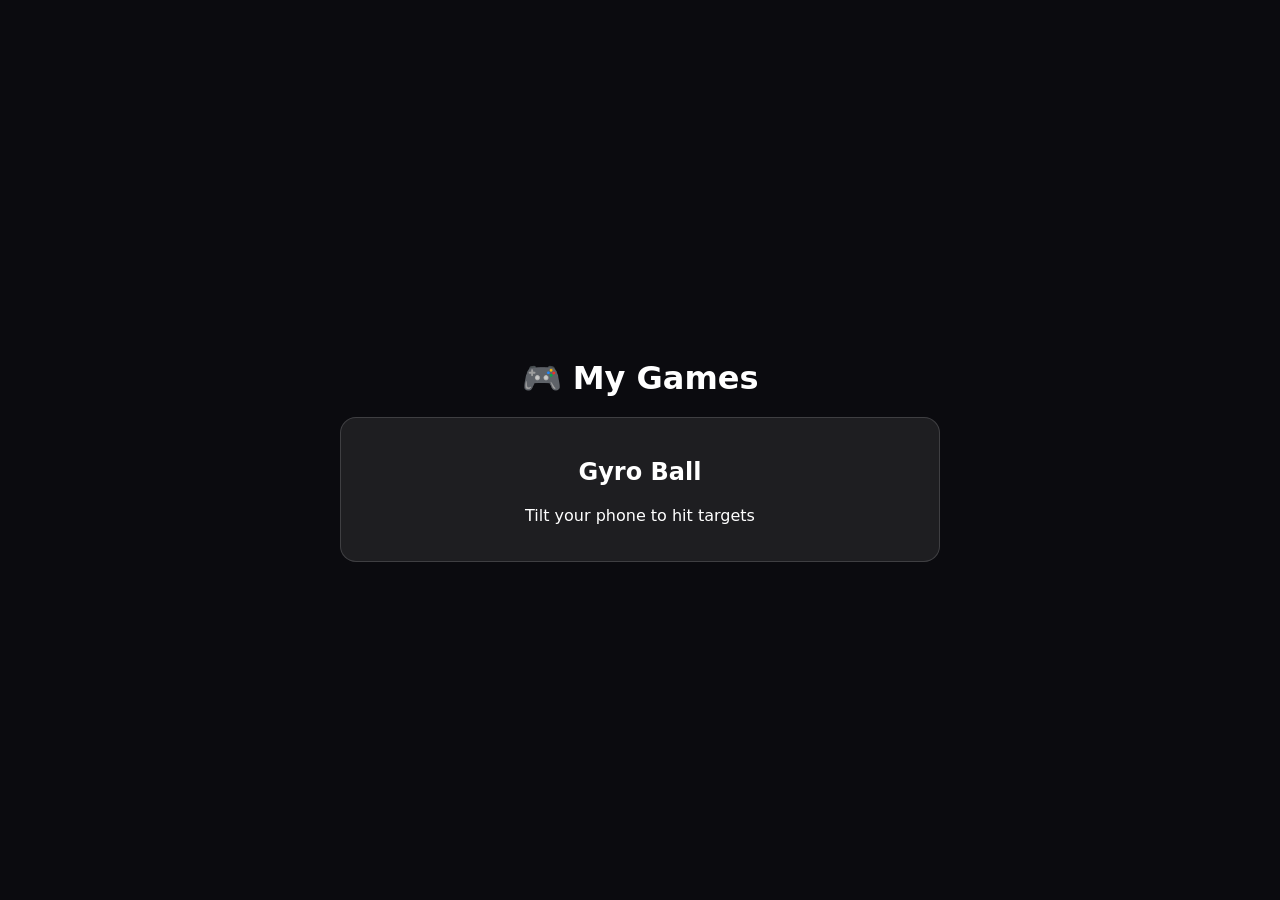
==== games/index.html @ 578bc19c "Add main games menu page" ====
<!DOCTYPE html>
<html lang="nl">
<head>
<meta charset="UTF-8" />
<meta name="viewport" content="width=device-width, initial-scale=1.0" />
<title>Games</title>
<style>
body {
  margin:0;
  font-family: system-ui, sans-serif;
  background:#0b0b0f;
  color:white;
  display:flex;
  flex-direction:column;
  align-items:center;
  justify-content:center;
  height:100vh;
}

h1 {
  margin-bottom:20px;
}

.grid {
  display:grid;
  grid-template-columns: repeat(auto-fit, minmax(200px, 1fr));
  gap:20px;
  width:90%;
  max-width:600px;
}

.card {
  background: rgba(255,255,255,0.08);
  border:1px solid rgba(255,255,255,0.15);
  padding:20px;
  border-radius:16px;
  text-align:center;
  text-decoration:none;
  color:white;
  transition: transform 0.2s, background 0.2s;
}

.card:hover {
  transform: translateY(-5px);
  background: rgba(255,255,255,0.15);
}
</style>
</head>
<body>

<h1>🎮 My Games</h1>

<div class="grid">
  <a class="card" href="./gyro-ball/">
    <h2>Gyro Ball</h2>
    <p>Tilt your phone to hit targets</p>
  </a>
</div>

</body>
</html>
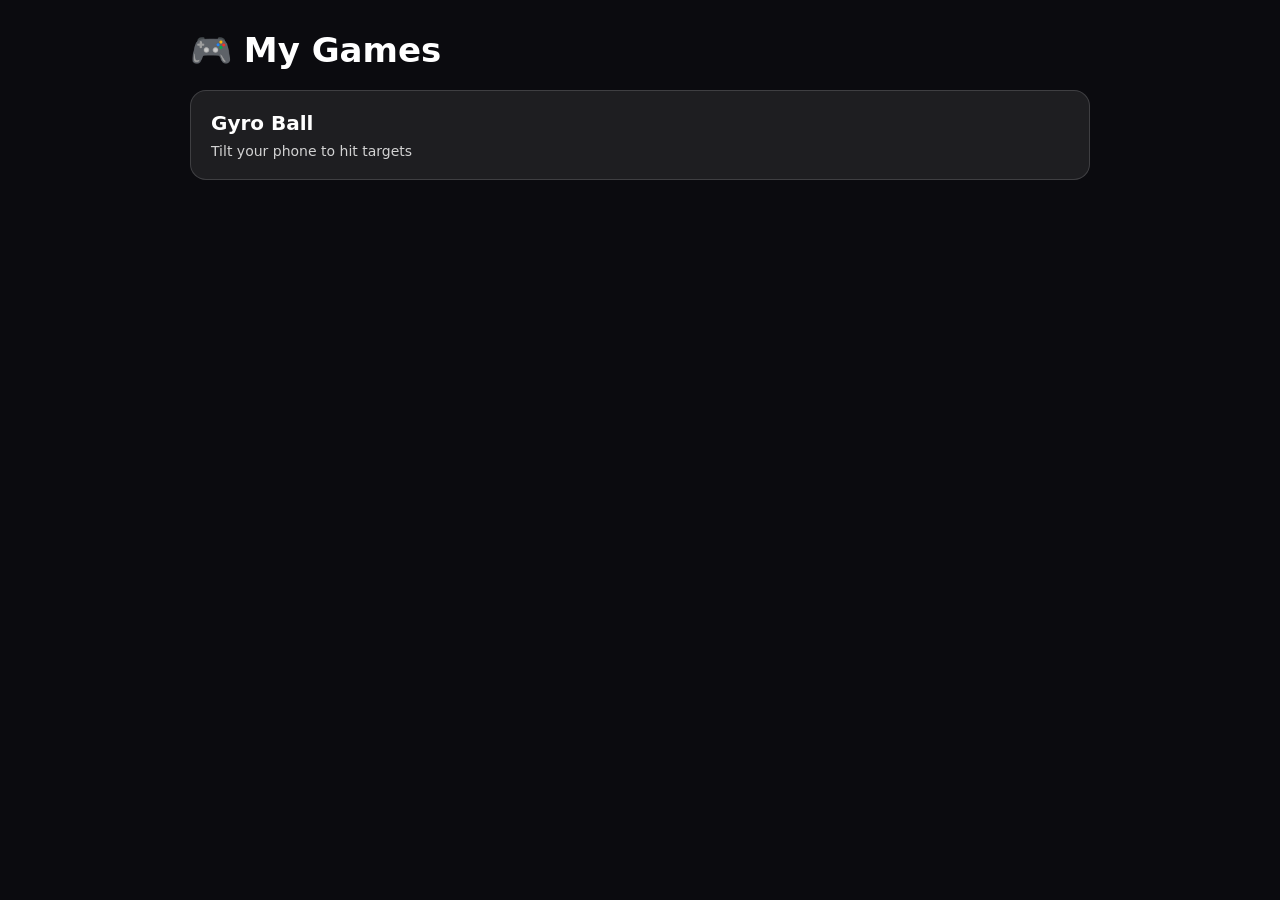
==== commit 6002fa9b: "Make layout top-aligned and responsive for mobile and desktop" ====
--- a/games/index.html
+++ b/games/index.html
@@ -10,23 +10,24 @@
   font-family: system-ui, sans-serif;
   background:#0b0b0f;
   color:white;
-  display:flex;
-  flex-direction:column;
-  align-items:center;
-  justify-content:center;
-  height:100vh;
+}
+
+.container {
+  width:100%;
+  max-width:900px;
+  margin:0 auto;
+  padding:20px;
 }
 
 h1 {
-  margin-bottom:20px;
+  margin:10px 0 20px 0;
+  font-size:28px;
 }
 
 .grid {
   display:grid;
-  grid-template-columns: repeat(auto-fit, minmax(200px, 1fr));
-  gap:20px;
-  width:90%;
-  max-width:600px;
+  grid-template-columns: repeat(auto-fit, minmax(220px, 1fr));
+  gap:16px;
 }
 
 .card {
@@ -34,27 +35,45 @@
   border:1px solid rgba(255,255,255,0.15);
   padding:20px;
   border-radius:16px;
-  text-align:center;
   text-decoration:none;
   color:white;
   transition: transform 0.2s, background 0.2s;
 }
 
 .card:hover {
-  transform: translateY(-5px);
+  transform: translateY(-4px);
   background: rgba(255,255,255,0.15);
+}
+
+.card h2 {
+  margin:0 0 8px 0;
+  font-size:20px;
+}
+
+.card p {
+  margin:0;
+  opacity:0.8;
+  font-size:14px;
+}
+
+@media (min-width: 768px) {
+  h1 {
+    font-size:34px;
+  }
 }
 </style>
 </head>
 <body>
 
-<h1>🎮 My Games</h1>
+<div class="container">
+  <h1>🎮 My Games</h1>
 
-<div class="grid">
-  <a class="card" href="./gyro-ball/">
-    <h2>Gyro Ball</h2>
-    <p>Tilt your phone to hit targets</p>
-  </a>
+  <div class="grid">
+    <a class="card" href="./gyro-ball/">
+      <h2>Gyro Ball</h2>
+      <p>Tilt your phone to hit targets</p>
+    </a>
+  </div>
 </div>
 
 </body>
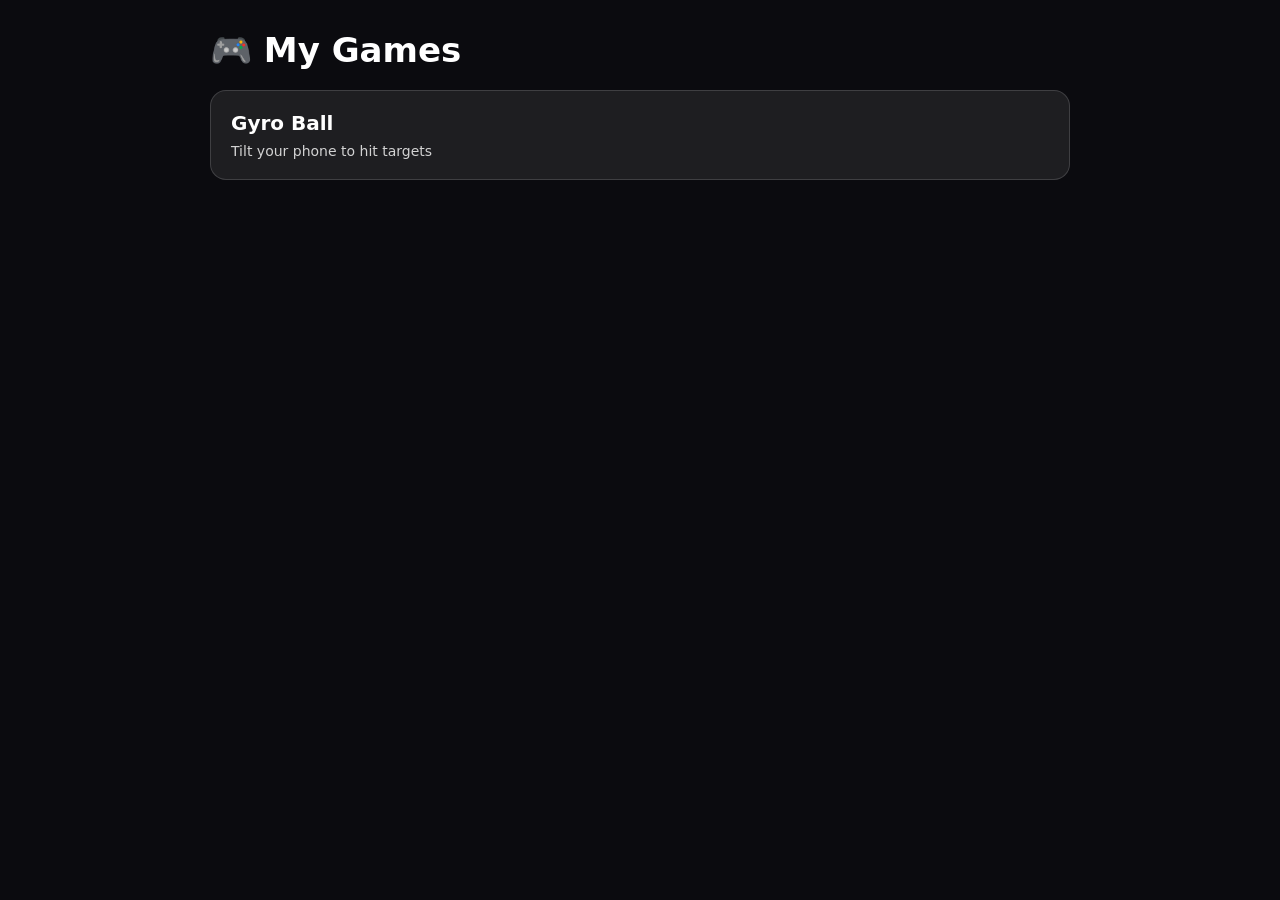
==== commit 91fc8bbc: "Fix horizontal scroll and improve responsive layout" ====
--- a/games/index.html
+++ b/games/index.html
@@ -5,8 +5,11 @@
 <meta name="viewport" content="width=device-width, initial-scale=1.0" />
 <title>Games</title>
 <style>
-body {
+* { box-sizing: border-box; }
+
+html, body {
   margin:0;
+  overflow-x: hidden;
   font-family: system-ui, sans-serif;
   background:#0b0b0f;
   color:white;
@@ -26,7 +29,7 @@
 
 .grid {
   display:grid;
-  grid-template-columns: repeat(auto-fit, minmax(220px, 1fr));
+  grid-template-columns: repeat(auto-fit, minmax(180px, 1fr));
   gap:16px;
 }
 
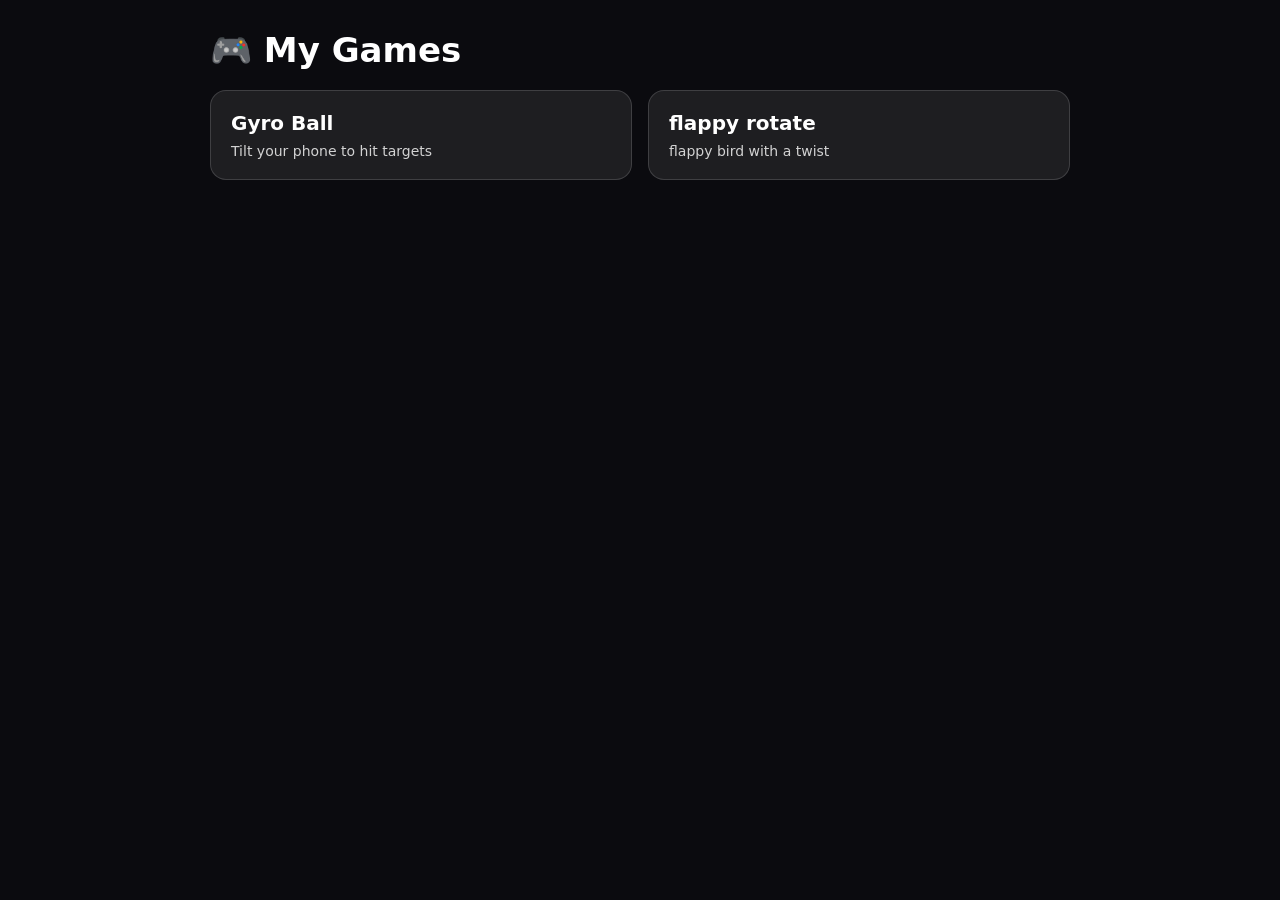
==== commit 30ef9918: "Add Flappy Rotate game link to index.html" ====
--- a/games/index.html
+++ b/games/index.html
@@ -76,8 +76,12 @@
       <h2>Gyro Ball</h2>
       <p>Tilt your phone to hit targets</p>
     </a>
+    <a class="card" href="./flappy-rotate/">
+      <h2>flappy rotate</h2>
+      <p>flappy bird with a twist</p>
+    </a>
   </div>
 </div>
 
 </body>
-</html>+</html>
